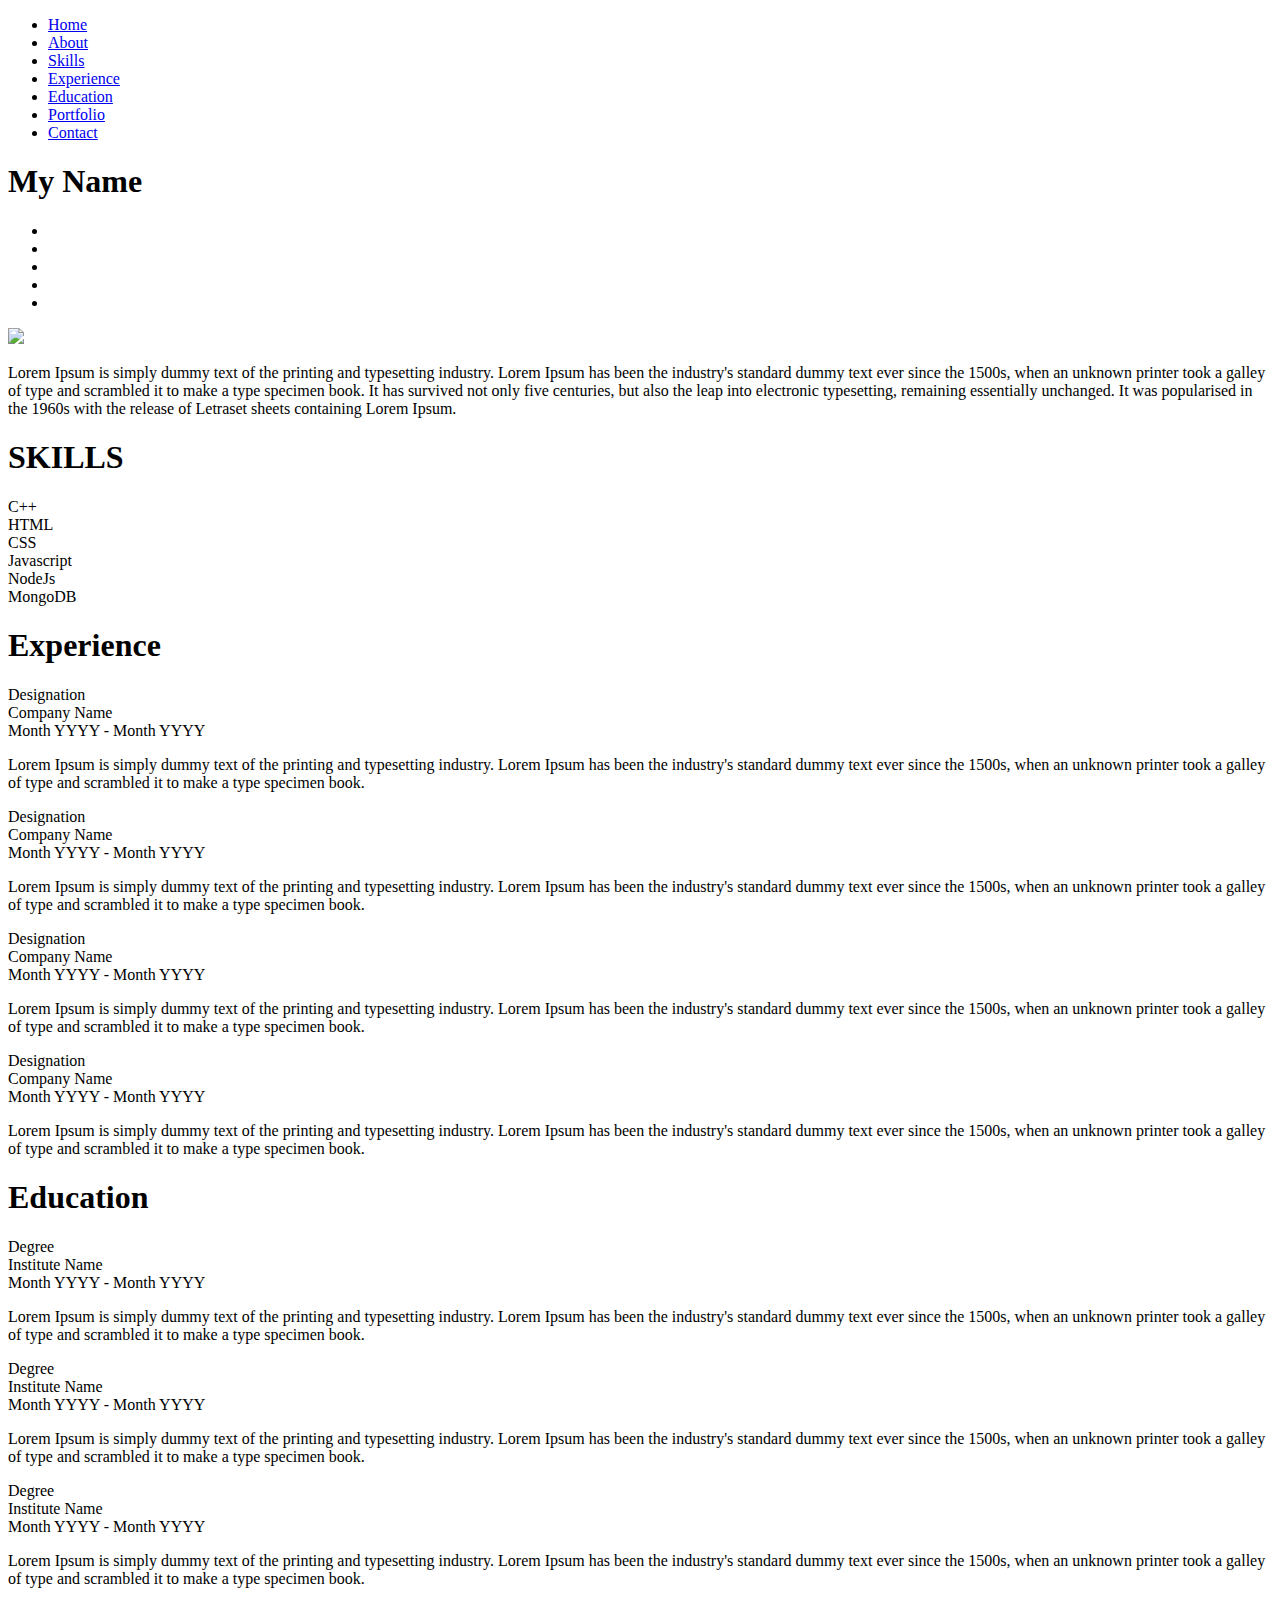
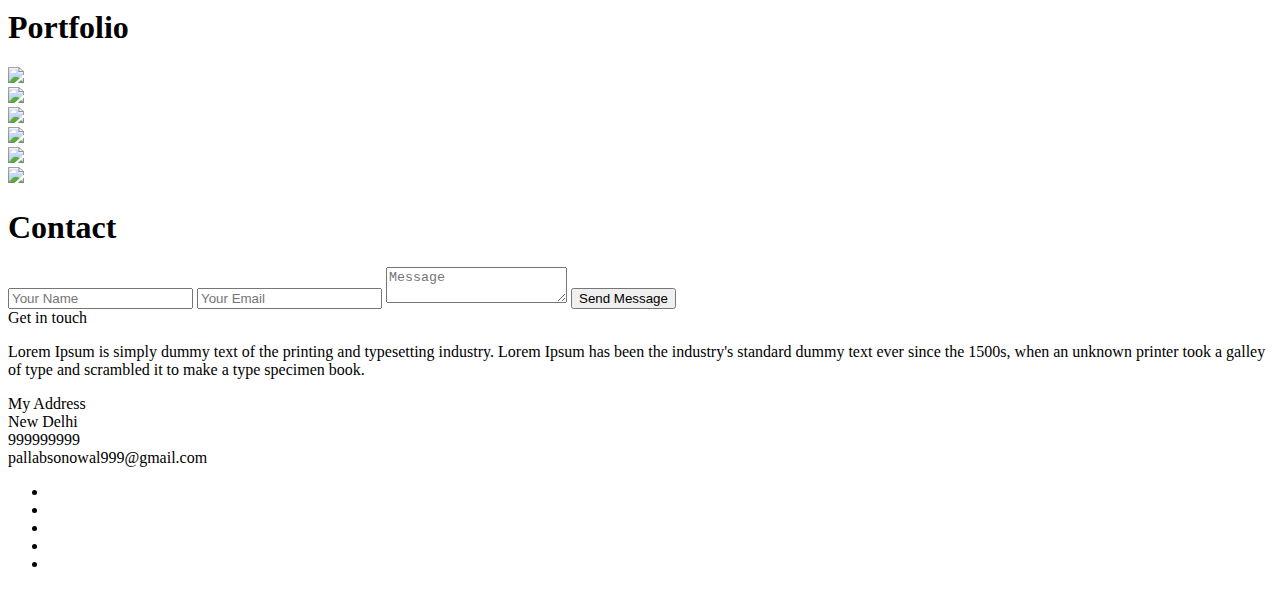
==== index.html @ 4ee6e880 "changed name to index.html" ====
<!DOCTYPE html>
<html>
<head>
    <title>My Name</title>
    <link rel="stylesheet" href="external.css">
    <link rel="stylesheet" href="https://use.fontawesome.com/releases/v5.5.0/css/all.css" integrity="sha384-B4dIYHKNBt8Bc12p+WXckhzcICo0wtJAoU8YZTY5qE0Id1GSseTk6S+L3BlXeVIU" crossorigin="anonymous">

</head>
<body>

    <header id="body-header">
        <nav>

            <ul class="horizontal-list text-center nav-menu">
                <li>
                    <a href="#"> Home </a>
                </li>
                <li>
                    <a href="#my-name"> About </a>
                </li>
                <li>
                    <a href="#skills"> Skills </a>
                </li>
                <li>
                    <a href="#experience">Experience</a>
                </li>
                <li>
                    <a href="#education">Education</a>
                </li>
                <li>
                    <a href="#portfolio">Portfolio</a>
                </li>
                <li>
                    <a href="#contact">Contact</a>
                </li>
            </ul>

        </nav>

        <div id="name-social-container">
            <div class="text-center">
                <h1 id="my-name">My Name</h1>
            </div>
            <div>
                <ul class="horizontal-list text-center social-icons">
                    <li>
                        <a href="#">
                            <i class="fab fa-linkedin-in"></i>
                        </a>
                    </li>
                    <li>
                        <a href="#">
                            <i class="fab fa-stack-overflow"></i>
                        </a>
                    </li>
                    <li>
                        <a href="#">
                            <i class="fab fa-google-plus-g"></i>
                        </a>
                    </li>
                    <li>
                        <a href="#">
                            <i class="fab fa-facebook-f"></i>
                        </a>
                    </li>
                    <li>
                        <a href="#">
                            <i class="fab fa-quora"></i>
                        </a>
                    </li>
                </ul>

            </div>

        </div>

    </header>
    <main>

        <section id="about">
            <div id="my-image">
                <img src="https://ninjasfiles.s3.amazonaws.com/asset_0000000000000020_1549743985_macbook_mouse.jpg">
            </div>

            <div id="about-para">

                <p>
                    Lorem Ipsum is simply dummy text of the printing and <span class="text-highlight">typesetting industry</span>. Lorem Ipsum has been the industry's standard <span class="text-highlight">dummy text ever</span> since the 1500s, when an unknown printer took a galley of type and scrambled it to make a type specimen book. It has survived not only five centuries, but also the leap into electronic typesetting, remaining essentially unchanged. It was popularised in the 1960s <span class="text-highlight">with the release of Letraset</span> sheets containing Lorem Ipsum.
                </p>

            </div>

        </section>

        <section id="skills">
            <h1 class = "section-heading">
                <span><i class="fas fa-chalkboard-teacher"></i></span>
                <span>SKILLS</span>
            </h1>


			<div id = "skill-main">
                <div class = "skill-display">
                    <div id = "cpp"><span>C++</span></div>
                </div>
                <div class = "skill-display">
                    <div id = "html"><span>HTML</span></div>
                </div>
                <div class = "skill-display">
                    <div id = "css"><span>CSS</span></div>
                </div>
                <div class = "skill-display">
                    <div id = "javascript"><span>Javascript</span></div>
                </div>
                <div class = "skill-display">
                    <div id = "node-js"><span>NodeJs</span></div>
                </div>
                <div class = "skill-display">
                    <div id = "mongo-db"><span>MongoDB</span></div>
                </div>
            </div>
        </section>

        <section id="experience">
            <h1 class = "section-heading">
                <span><i class="fas fa-briefcase"></i></span>
                <span>Experience</span>
            </h1>

            <div id = "experience-display">
                <div class = "experience-box">
                    <div>
                        <div class = "experience-logo"><i class="fas fa-user-md"></i></div>
                        <div class = "experience-heading-title">
                            <div class = "designation">Designation</div>
                            <div class = "company-name">Company Name</div>
                            <div class = "job-duration">Month YYYY - Month YYYY</div>
                        </div>
                    </div>
                    <p>Lorem Ipsum is simply dummy text of the printing and typesetting industry. Lorem Ipsum has been the industry's standard dummy text ever since the 1500s, when an unknown printer took a galley of type and scrambled it to make a type specimen book.</p>
                </div>
                <div class = "experience-box">
                    <div>
                        <div class = "experience-logo"><i class="fas fa-user-md"></i></div>
                        <div class = "experience-heading-title">
                            <div class = "designation">Designation</div>
                            <div class = "company-name">Company Name</div>
                            <div class = "job-duration">Month YYYY - Month YYYY</div>
                        </div>
                    </div>
                    <p>Lorem Ipsum is simply dummy text of the printing and typesetting industry. Lorem Ipsum has been the industry's standard dummy text ever since the 1500s, when an unknown printer took a galley of type and scrambled it to make a type specimen book.</p>
                </div>
                <div class = "experience-box">
                    <div>
                        <div class = "experience-logo"><i class="fas fa-user-md"></i></div>
                        <div class = "experience-heading-title">
                            <div class = "designation">Designation</div>
                            <div class = "company-name">Company Name</div>
                            <div class = "job-duration">Month YYYY - Month YYYY</div>
                        </div>
                    </div>
                    <p>Lorem Ipsum is simply dummy text of the printing and typesetting industry. Lorem Ipsum has been the industry's standard dummy text ever since the 1500s, when an unknown printer took a galley of type and scrambled it to make a type specimen book.</p>
                </div>
                <div class = "experience-box">
                    <div>
                        <div class = "experience-logo"><i class="fas fa-user-md"></i></div>
                        <div class = "experience-heading-title">
                            <div class = "designation">Designation</div>
                            <div class = "company-name">Company Name</div>
                            <div class = "job-duration">Month YYYY - Month YYYY</div>
                        </div>
                    </div>
                    <p>Lorem Ipsum is simply dummy text of the printing and typesetting industry. Lorem Ipsum has been the industry's standard dummy text ever since the 1500s, when an unknown printer took a galley of type and scrambled it to make a type specimen book.</p>
                </div>

                <div id = "experience-dotted-line">
                    <div id = "traveller"><i class="fas fa-plane"></i></div>
                </div>
            </div>
        </section>

        <section id="education">
            <h1 class = "section-heading">
                <span><i class="fas fa-book-reader"></i></span>
                <span>Education</span>
            </h1>

            <div id = "education-display">
                <div class = "education-box">
                    <div>
                        <div class = "education-logo"><i class="fas fa-user-graduate"></i></div>
                        <div class = "education-heading-title">
                            <div class = "degree">Degree</div>
                            <div class = "institute-name">Institute Name</div>
                            <div class = "education-duration">Month YYYY - Month YYYY</div>
                        </div>
                    </div>
                    <p>Lorem Ipsum is simply dummy text of the printing and typesetting industry. Lorem Ipsum has been the industry's standard dummy text ever since the 1500s, when an unknown printer took a galley of type and scrambled it to make a type specimen book.</p>
                </div>
                <div class = "education-box">
                    <div>
                        <div class = "education-logo"><i class="fas fa-user-graduate"></i></div>
                        <div class = "education-heading-title">
                            <div class = "degree">Degree</div>
                            <div class = "institute-name">Institute Name</div>
                            <div class = "education-duration">Month YYYY - Month YYYY</div>
                        </div>
                    </div>
                    <p>Lorem Ipsum is simply dummy text of the printing and typesetting industry. Lorem Ipsum has been the industry's standard dummy text ever since the 1500s, when an unknown printer took a galley of type and scrambled it to make a type specimen book.</p>
                </div>
                <div class = "education-box">
                    <div>
                        <div class = "education-logo"><i class="fas fa-user-graduate"></i></div>
                        <div class = "education-heading-title">
                            <div class = "degree">Degree</div>
                            <div class = "institute-name">Institute Name</div>
                            <div class = "education-duration">Month YYYY - Month YYYY</div>
                        </div>
                    </div>
                    <p>Lorem Ipsum is simply dummy text of the printing and typesetting industry. Lorem Ipsum has been the industry's standard dummy text ever since the 1500s, when an unknown printer took a galley of type and scrambled it to make a type specimen book.</p>
                </div>
                
                <div id = "education-dotted-line">
                    <div id = "traveller"><i class="fas fa-car-side"></i></i></div>
                </div>
            </div>
        </section>

        <section id="portfolio">
            <h1 class = "section-heading">
                <span><i class="fas fa-file-alt"></i></span>
                <span>Portfolio</span>
            </h1>

            <div id = "projects">
                <div class = "project-display">
                    <a href = ""><img src = "https://ninjasfiles.s3.amazonaws.com/asset_0000000000000025_1550237330_codezen_2.png"></a>
                </div>
                <div class = "project-display">
                    <a href = ""><img src = "https://ninjasfiles.s3.amazonaws.com/asset_0000000000000025_1550237330_codezen_2.png"></a>
                </div>
                <div class = "project-display">
                    <a href = ""><img src = "https://ninjasfiles.s3.amazonaws.com/asset_0000000000000025_1550237330_codezen_2.png"></a>
                </div>
                <div class = "project-display">
                    <a href = ""><img src = "https://ninjasfiles.s3.amazonaws.com/asset_0000000000000024_1550237299_codezen.png"></a>
                </div>
                <div class = "project-display">
                    <a href = ""><img src = "https://ninjasfiles.s3.amazonaws.com/asset_0000000000000024_1550237299_codezen.png"></a>
                </div>
                <div class = "project-display">
                    <a href = ""><img src = "https://ninjasfiles.s3.amazonaws.com/asset_0000000000000024_1550237299_codezen.png"></a>
                </div>
            </div>
        </section>

        <section id="contact">
            <h1 id = "contact-heading" class = "section-heading">
                <span><i class="far fa-id-card"></i></span>
                <span>Contact</span>
            </h1>

            <div id = "contact-lower">
                <div id = "msg-form">
                    <form>
                        <input type="text" name = "sendMsg-name" id = "contact-name" placeholder="Your Name" required>
                        <input type="email" name = "sendMsg-email" id = "contact-email" placeholder="Your Email" required>
                        <textarea name = "sendMsg-message" id = "contact-msg" placeholder="Message" required></textarea>
                        <input type="submit" value="Send Message">
                    </form>
                </div>
    
                <div id = "information">
                    <div class = "information-heading">Get in touch</div>
                    <div class = "information-detail"><p>Lorem Ipsum is simply dummy text of the printing and typesetting industry. Lorem Ipsum has been the industry's standard dummy text ever since the 1500s, when an unknown printer took a galley of type and scrambled it to make a type specimen book.</p></div>
                
                    <div class = "information-heading">My Address</div>
                    
                    <div class = "information-detail">
                        <span><i class="fas fa-map-marker-alt"></i></span>
                        <span>New Delhi</span>
                    </div>
                    <div class = "information-detail">
                        <span><i class="fas fa-mobile-alt"></i></i></span>
                        <span>999999999</span>
                    </div>
                    <div class = "information-detail">
                        <span><i class="far fa-envelope"></i></i></span>
                        <span>pallabsonowal999@gmail.com</span>
                    </div>

                </div>
            </div>
            <div>
                <ul class="horizontal-list text-center social-icons">
                    <li>
                        <a href="#">
                            <i class="fab fa-linkedin-in"></i>
                        </a>
                    </li>
                    <li>
                        <a href="#">
                            <i class="fab fa-stack-overflow"></i>
                        </a>
                    </li>
                    <li>
                        <a href="#">
                            <i class="fab fa-google-plus-g"></i>
                        </a>
                    </li>
                    <li>
                        <a href="#">
                            <i class="fab fa-facebook-f"></i>
                        </a>
                    </li>
                    <li>
                        <a href="#">
                            <i class="fab fa-quora"></i>
                        </a>
                    </li>
                </ul>

            </div>
        </section>

    </main>

</body>
</html>
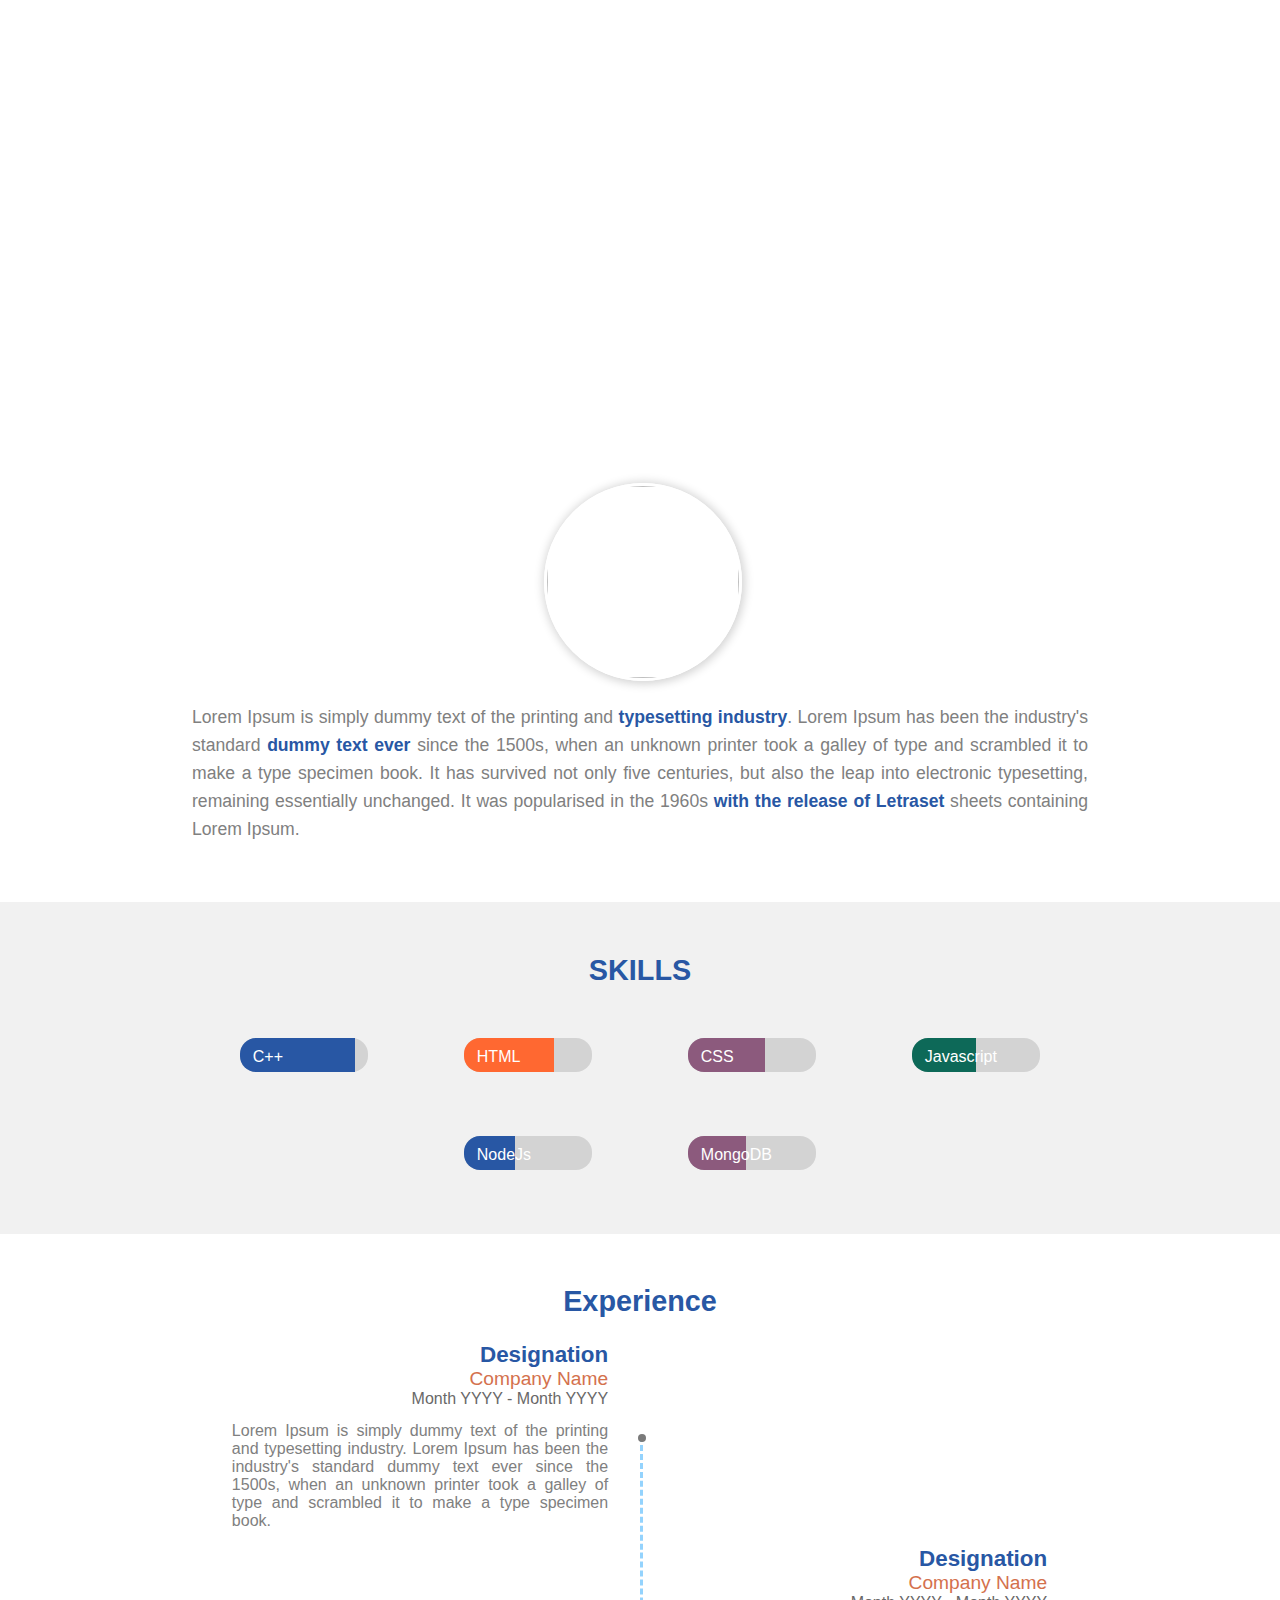
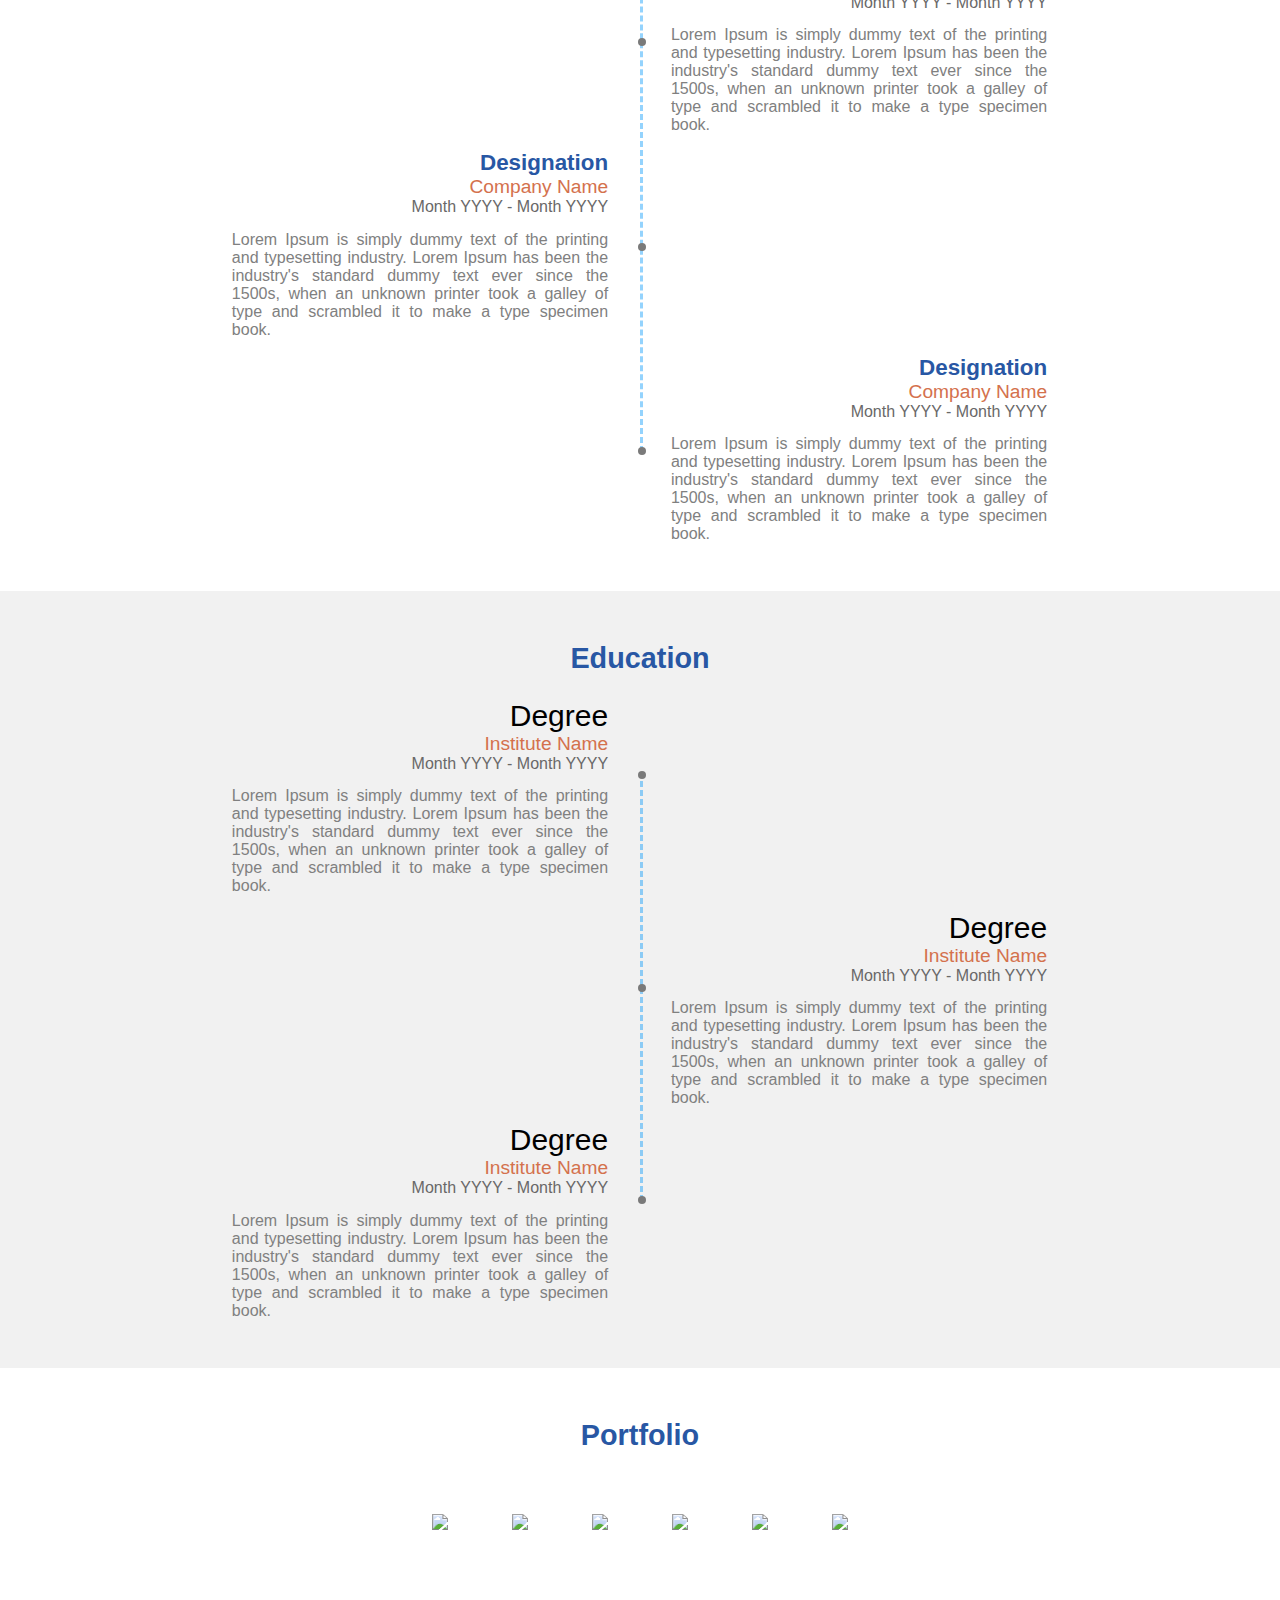
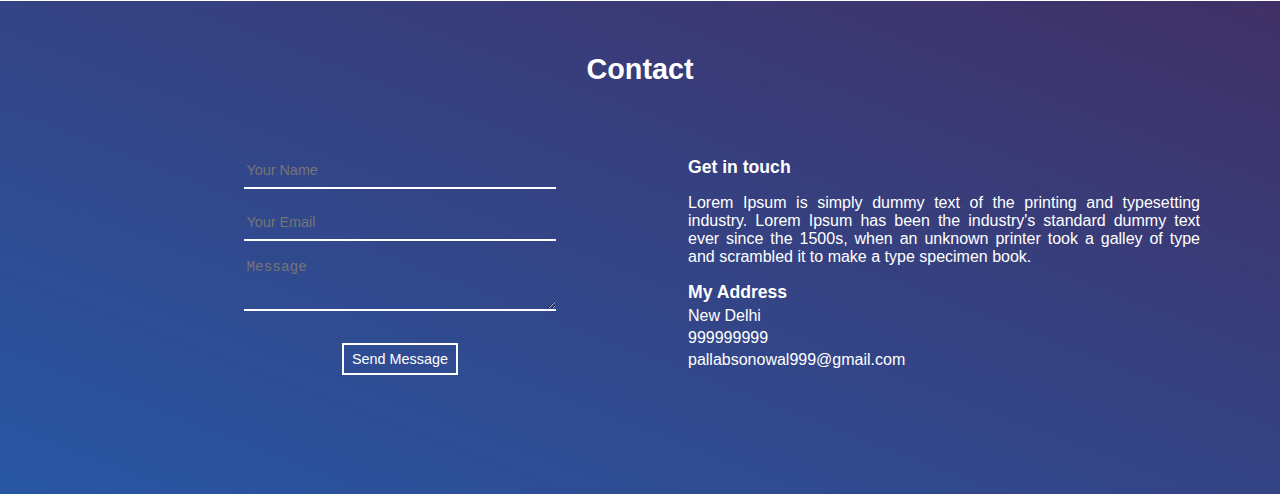
==== commit ae196d91: "Added meta data" ====
--- a/index.html
+++ b/index.html
@@ -4,7 +4,7 @@
     <title>My Name</title>
     <link rel="stylesheet" href="external.css">
     <link rel="stylesheet" href="https://use.fontawesome.com/releases/v5.5.0/css/all.css" integrity="sha384-B4dIYHKNBt8Bc12p+WXckhzcICo0wtJAoU8YZTY5qE0Id1GSseTk6S+L3BlXeVIU" crossorigin="anonymous">
-
+    <meta name = "viewport" content = "Width=device-width, initial-scale=1">
 </head>
 <body>
 
--- a/external.css
+++ b/external.css
@@ -0,0 +1,423 @@
+body {
+    margin: 0px;
+    font-family: sans-serif;
+    font-size: 30px;
+}
+
+
+/* Body Header */
+
+#body-header {
+    height: 65vh;
+    opacity: 0.8;
+    background-image: url(https://ninjasfiles.s3.amazonaws.com/asset_0000000000000020_1549743985_macbook_mouse.jpg);
+    background-size: cover;
+    background-position: center;
+    background-attachment: fixed;
+    padding-top: 1.2rem;
+}
+
+/* Horizontal Lists */
+
+.horizontal-list {
+    list-style: none;
+    padding-left: 0px;
+    margin: 0px;
+}
+
+.horizontal-list li {
+    display: inline-block;
+    margin: 0px 8px 8px 0px;
+    font-weight: 100;
+    font-size: 0.9rem;
+}
+
+
+.horizontal-list li a {
+    color: white;
+    text-decoration: none;
+}
+
+.nav-menu li a {
+    transition: color 0.5s, border-bottom 4s;
+}
+
+.nav-menu li a:hover {
+    color: lightgrey;
+    border-bottom: 1px solid black;
+}
+
+.text-center {
+    text-align: center;
+}
+
+/* Name and Social Icons*/
+
+#name-social-container {
+    margin-top: 20vh;
+}
+
+#my-name {
+    font-size: 3rem;
+    letter-spacing: 0.1rem;
+    color: white;
+    font-weight: 700;
+    margin-bottom: 0.5rem;
+}
+
+
+.social-icons li a i {
+    /*color: red;*/
+    padding: 10px;
+    font-size: 1rem;
+    border-radius: 50%;
+}
+
+
+.social-icons li a i:hover {
+    box-shadow: 0px 0px 6px 4px rgba(230, 196, 196, 0.3);
+}
+
+
+/*-----main-----*/
+
+main {
+    display: flex;
+    flex-direction: column;
+    align-items: center;
+}
+
+
+main section {
+    display: flex;
+    flex-direction: column;
+    align-items: center;
+    width: 100%;
+    padding: 2rem 0;
+}
+
+main section:nth-child(2n) {
+    background-color: rgb(241, 241, 241);
+}
+
+.section-heading {
+    font-size: 1.8rem;
+    color: #2857a4;
+}
+
+/*about*/
+
+#about {
+    height: auto;
+    width: 100%;
+    position: relative;
+}
+
+#my-image {
+    height: 12rem;
+    width: 12rem;
+    margin: auto;
+    margin-top: -17vh;
+}
+
+#my-image img {
+    height: 100%;
+    width: 100%;
+    border-radius: 50%;
+    border: 3px solid white;
+    box-shadow: 1px 1px 10px 2px lightgrey;
+}
+
+
+#about-para {
+    padding: 10px;
+    width: 70%;
+    text-align: justify;
+    color: grey;
+    line-height: 28px;
+    font-size: 1.1rem;
+    margin: auto;
+}
+
+.text-highlight {
+    color: #2857a4;
+    font-weight: 600;
+}
+
+
+/*skills*/
+
+#skill-main {
+    display: flex;
+    flex-direction: row;
+    justify-content: center;
+    flex-wrap: wrap;
+    width: 70%;
+}
+
+.skill-display {
+    width: 8rem;
+    margin: 2rem 3rem;
+    background-color: lightgray;
+    border-radius: 1rem;
+
+}
+
+.skill-display div {
+    height: inherit;
+    vertical-align: middle;
+    border-radius: inherit;
+    border-top-right-radius: 0;
+    border-bottom-right-radius: 0;
+}
+
+.skill-display span {
+    font-size: 1rem;
+    height: inherit;
+    vertical-align: middle;
+    margin-left: 0.8rem;
+    color: white;
+}
+
+
+
+#cpp {
+    width: 90%;
+    background-color: #2857a4;
+}
+
+#html {
+    width: 70%;
+    background-color: rgb(255, 104, 49);
+}
+#css {
+    width: 60%;
+    background-color: rgb(140, 90, 125);
+}
+#javascript {
+    width: 50%;
+    background-color: rgb(13, 105, 88);
+}
+#node-js {
+    width: 40%;
+    background-color: #2857a4;
+}
+#mongo-db {
+    width: 45%;
+    background-color: rgb(140, 90, 125);
+}
+
+/*portfolio*/
+
+#projects {
+    display: flex;
+    flex-direction: row;
+    flex-wrap: wrap;
+
+    justify-content: center;
+    width: 70%;
+}
+
+.project-display {
+    margin: 2rem;
+}
+
+.project-display img{
+    width: 13rem;
+}
+
+.project-display:hover {
+    background-color: rgb(196, 195, 195, 0.4);
+}
+
+/*contact*/
+
+#contact {
+    height: auto;
+    width: 100%;
+
+    background-image: linear-gradient(to top right, #2857a4, #403066);
+}
+
+#contact-heading {
+    color: white;
+}
+
+#contact-lower {
+    display: flex;
+    flex-direction: row;
+    justify-content: center;
+}
+
+#msg-form {
+    margin: 3rem;
+    width: 30%;
+    padding-left: 10%;
+}
+
+#information {
+    margin: 3rem;
+    width: 40%;
+    color: white;
+}
+
+#msg-form input, #msg-form textarea{
+    background: transparent;
+    border: 0;
+    border-bottom: 2px solid white;
+    color: white;
+    font-size: 0.9rem;
+    display: block;
+
+
+    width: 80%;
+    margin: auto;
+    margin-bottom: 1rem;
+}
+
+#msg-form input {
+    height: 2rem;
+}
+
+#msg-form textarea {
+    height: 3rem;
+}
+
+#msg-form input[type = "submit"] {
+    border: 2px solid white;
+    width: 30%;
+    min-width: 6rem;
+    margin: auto;
+    margin-top: 2rem;
+}
+
+.information-heading {
+    font-size: 1.1rem;
+    font-weight: 700;
+    margin: 4px 0;
+}
+
+.information-detail {
+    font-size: 1rem;
+    margin-top: 4px;
+    text-align: justify;
+}
+
+/*experience & education*/
+
+#experience-display, #education-display {
+    position: relative;
+    width: 70%;
+}
+
+.experience-box, .education-box{
+    position: relative;
+    width: 42%;
+    min-height: 10rem;
+    left: 4%;
+
+    margin: 4px;
+}
+
+.experience-box:nth-child(2n), .education-box:nth-child(2n) {
+    left: 53%;
+}
+
+
+#experience-dotted-line, #education-dotted-line {
+    position: absolute;
+    top: 12%;
+    left: 50%;
+    border-left: 3px dashed #0096fa6b;
+    width: 0px;
+    height: 75%;
+}
+
+#education-dotted-line {
+    height: 67%;    
+}
+
+#traveller {
+    position: sticky;
+    top: 35%;
+    left: 0;
+    z-index: 2;
+
+    margin-left: -7px;
+    margin-top: -2rem;
+    transform: rotate(90deg);
+    color: #2857a4;
+}
+
+.experience-box::after{
+    content: "";
+    background-color: rgb(122, 122, 122);
+    position: absolute;
+    height: 8px;
+    width: 8px;
+    border-radius: 50%;
+    z-index: 1;
+
+    top: 49%;
+    right: -10%;
+}
+
+.education-box::after {
+    content: "";
+    background-color: rgb(122, 122, 122);
+    position: absolute;
+    height: 8px;
+    width: 8px;
+    border-radius: 50%;
+    z-index: 1;
+
+    top: 37%;
+    right: -10%;
+}
+
+.experience-box:nth-child(2n)::after, .education-box:nth-child(2n)::after {
+    left: -8.75%;
+}
+
+.experience-box > div, .education-box > div {
+    display: flex;
+    flex-direction: row;
+    justify-content: space-between;
+}
+
+.experience-box > p, .education-box > p {
+    font-size: 1rem;
+    word-spacing:initial;
+    text-align: justify;
+    color: gray;
+    margin-top: 0.9rem;
+}
+
+.experience-heading-title, .education-heading-title {
+    display: inline-block;
+}
+
+.experience-heading-title > div, .education-heading-title > div {
+    text-align: end;
+}
+
+.experience-logo, .education-logo{
+    display: inline-block;
+    color: rgb(212, 113, 77);
+}
+
+.designation, .Degree {
+    color: #2857a4;
+    font-size: 1.4rem;
+    font-weight: bold;
+}
+
+.company-name, .institute-name {
+    color:rgb(212, 113, 77);
+    font-size: 1.2rem;
+}
+
+.job-duration, .education-duration {
+    color: rgb(105, 104, 104);
+    font-size: 1rem;
+}
